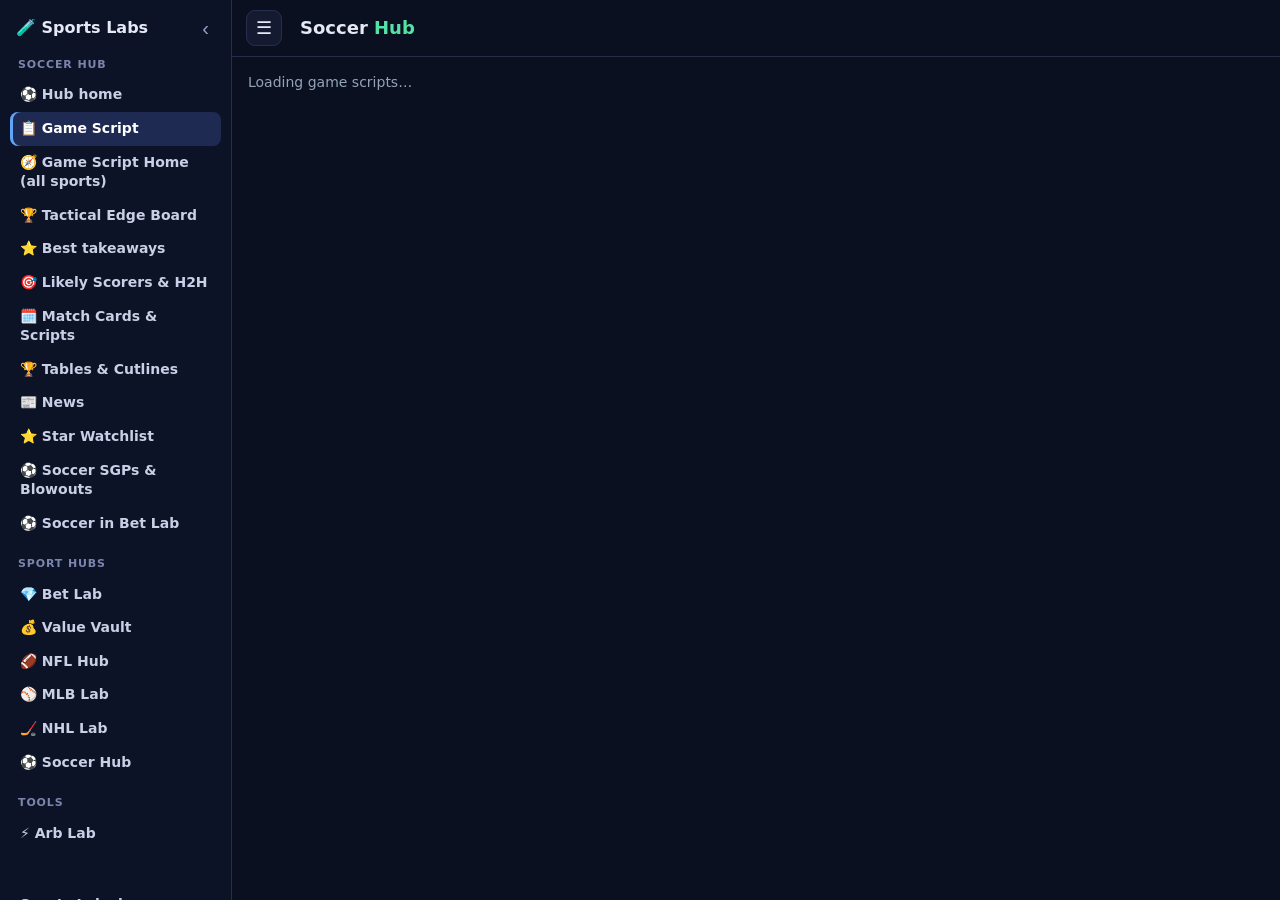
==== game-script.html @ 6332c1c9 "Game Script: full-screen per-sport page + Bet Lab all-sports home (preview, not deployed)" ====
<!DOCTYPE html><html lang="en"><head><meta charset="utf-8"><script src="https://sportslabshq.com/sl/ds.js?v=1"></script><meta name="viewport" content="width=device-width,initial-scale=1">
<title>Soccer Game Script · Sports Labs</title><meta name="description" content="Soccer Game Script: validated projected scripts, pace and flow, key matchups and the props tied to each script.">
<style>body{margin:0;background:#0b1020;color:#e6e9f5;font:14px/1.4 system-ui,-apple-system,Segoe UI,Roboto,sans-serif}header.gsh{display:flex;align-items:center;gap:10px;padding:10px 14px;border-bottom:1px solid #262e4d}header.gsh a.logo{font-weight:800;font-size:18px;color:#e6e9f5;text-decoration:none}header.gsh a.logo b{color:#53e3a6}</style>
</head><body>
<header class="gsh"><a class="logo" href="./">Soccer <b>Hub</b></a></header>
<main id="sl-gs"><div style="padding:16px;color:#94a3b8">Loading game scripts…</div></main>
<script src="https://sportslabshq.com/sl/game-script.js?v=1"></script><script>SLGameScript.mount(document.getElementById("sl-gs"),{sport:"soccer"})</script>
<script src="https://sportslabshq.com/sl/sl-sports.js?v=2"></script><script src="navcfg.js"></script><script src="side.js"></script><script src="https://sportslabshq.com/sl/sl.js?v=12" defer></script>
</body></html>
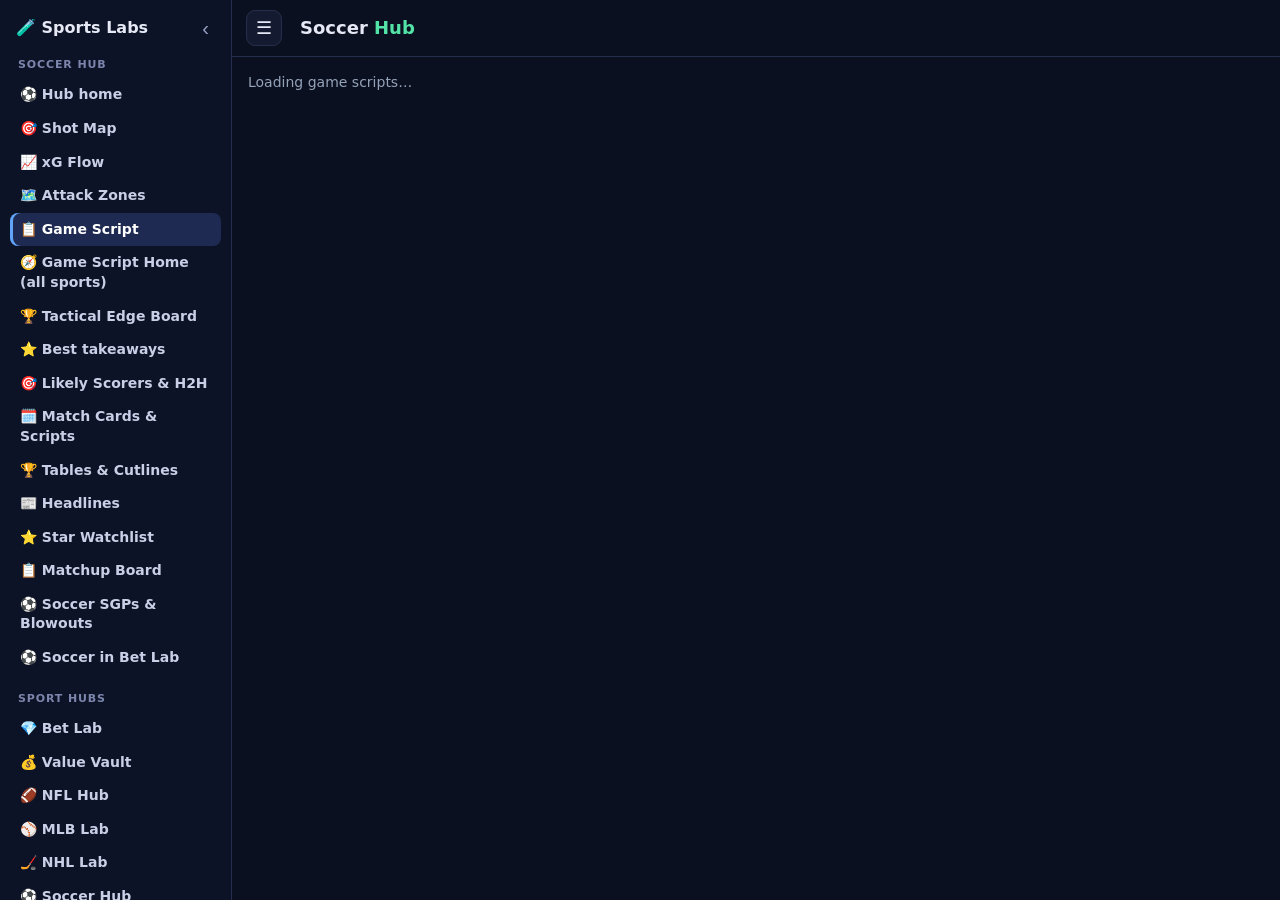
==== commit b3e128fb: "Cache-bust game-script.js to v=3 (5-Pillar board display)" ====
--- a/game-script.html
+++ b/game-script.html
@@ -4,6 +4,6 @@
 </head><body>
 <header class="gsh"><a class="logo" href="./">Soccer <b>Hub</b></a></header>
 <main id="sl-gs"><div style="padding:16px;color:#94a3b8">Loading game scripts…</div></main>
-<script src="https://sportslabshq.com/sl/game-script.js?v=1"></script><script>SLGameScript.mount(document.getElementById("sl-gs"),{sport:"soccer"})</script>
+<script src="https://sportslabshq.com/sl/game-script.js?v=3"></script><script>SLGameScript.mount(document.getElementById("sl-gs"),{sport:"soccer"})</script>
 <script src="https://sportslabshq.com/sl/sl-sports.js?v=2"></script><script src="navcfg.js"></script><script src="side.js"></script><script src="https://sportslabshq.com/sl/sl.js?v=12" defer></script>
 </body></html>
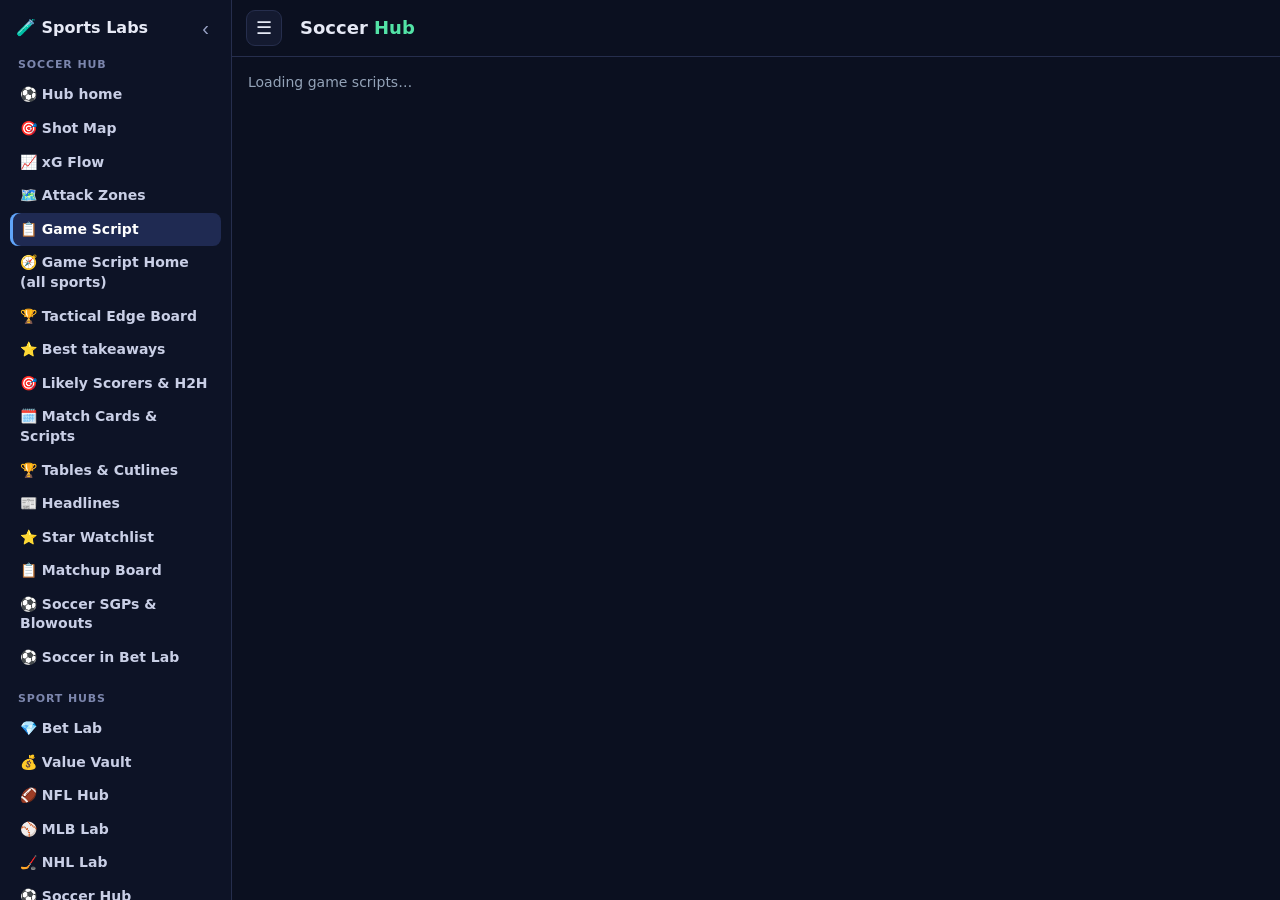
==== commit 7908419d: "Cache-bust game-script.js to v=4 (?sport= deep-link)" ====
--- a/game-script.html
+++ b/game-script.html
@@ -4,6 +4,6 @@
 </head><body>
 <header class="gsh"><a class="logo" href="./">Soccer <b>Hub</b></a></header>
 <main id="sl-gs"><div style="padding:16px;color:#94a3b8">Loading game scripts…</div></main>
-<script src="https://sportslabshq.com/sl/game-script.js?v=3"></script><script>SLGameScript.mount(document.getElementById("sl-gs"),{sport:"soccer"})</script>
+<script src="https://sportslabshq.com/sl/game-script.js?v=4"></script><script>SLGameScript.mount(document.getElementById("sl-gs"),{sport:"soccer"})</script>
 <script src="https://sportslabshq.com/sl/sl-sports.js?v=2"></script><script src="navcfg.js"></script><script src="side.js"></script><script src="https://sportslabshq.com/sl/sl.js?v=12" defer></script>
 </body></html>
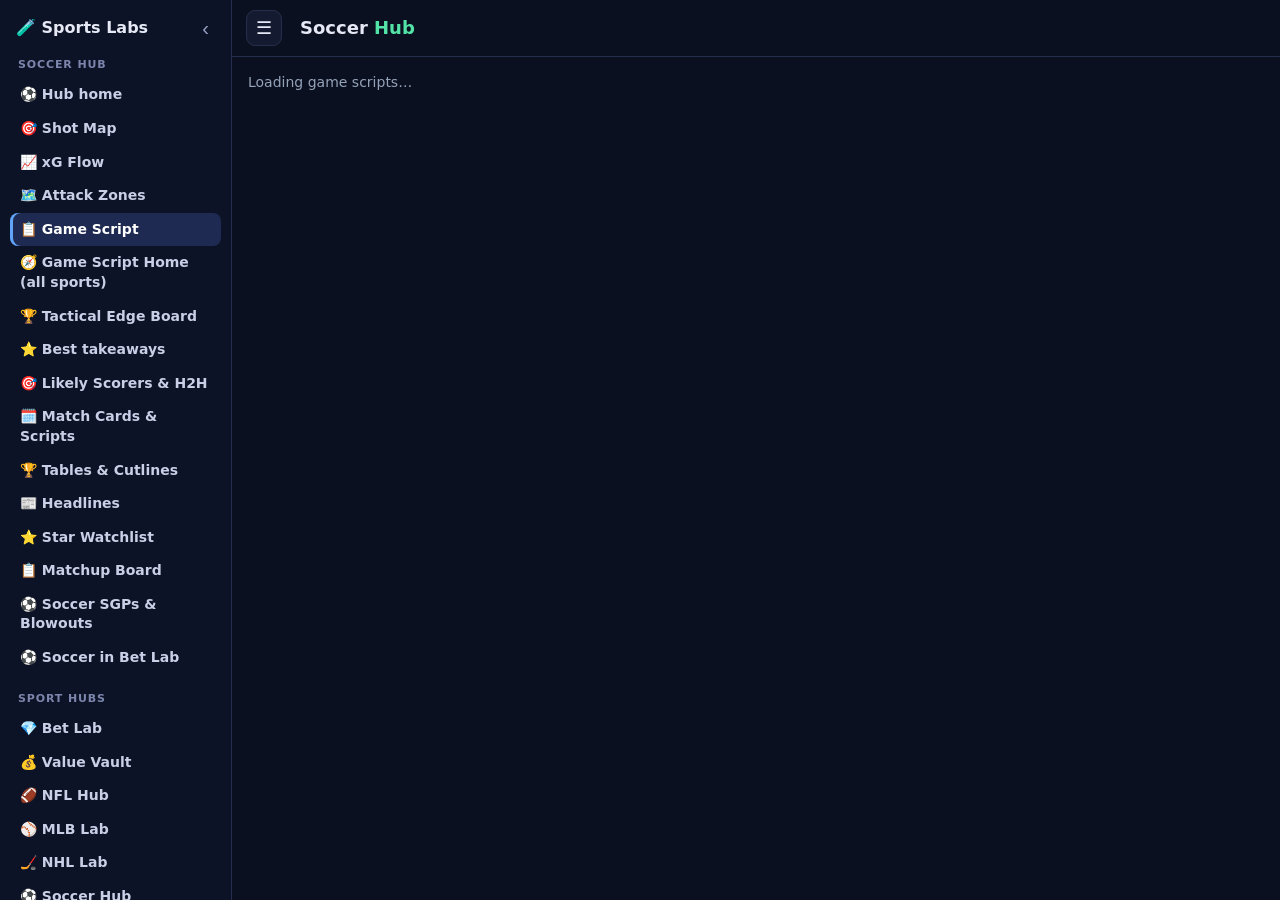
==== commit 85d466c6: "Cache-bust game-script.js to v=7 (History 70–89 + A/B/C)" ====
--- a/game-script.html
+++ b/game-script.html
@@ -4,6 +4,6 @@
 </head><body>
 <header class="gsh"><a class="logo" href="./">Soccer <b>Hub</b></a></header>
 <main id="sl-gs"><div style="padding:16px;color:#94a3b8">Loading game scripts…</div></main>
-<script src="https://sportslabshq.com/sl/game-script.js?v=4"></script><script>SLGameScript.mount(document.getElementById("sl-gs"),{sport:"soccer"})</script>
+<script src="https://sportslabshq.com/sl/game-script.js?v=7"></script><script>SLGameScript.mount(document.getElementById("sl-gs"),{sport:"soccer"})</script>
 <script src="https://sportslabshq.com/sl/sl-sports.js?v=2"></script><script src="navcfg.js"></script><script src="side.js"></script><script src="https://sportslabshq.com/sl/sl.js?v=12" defer></script>
 </body></html>
